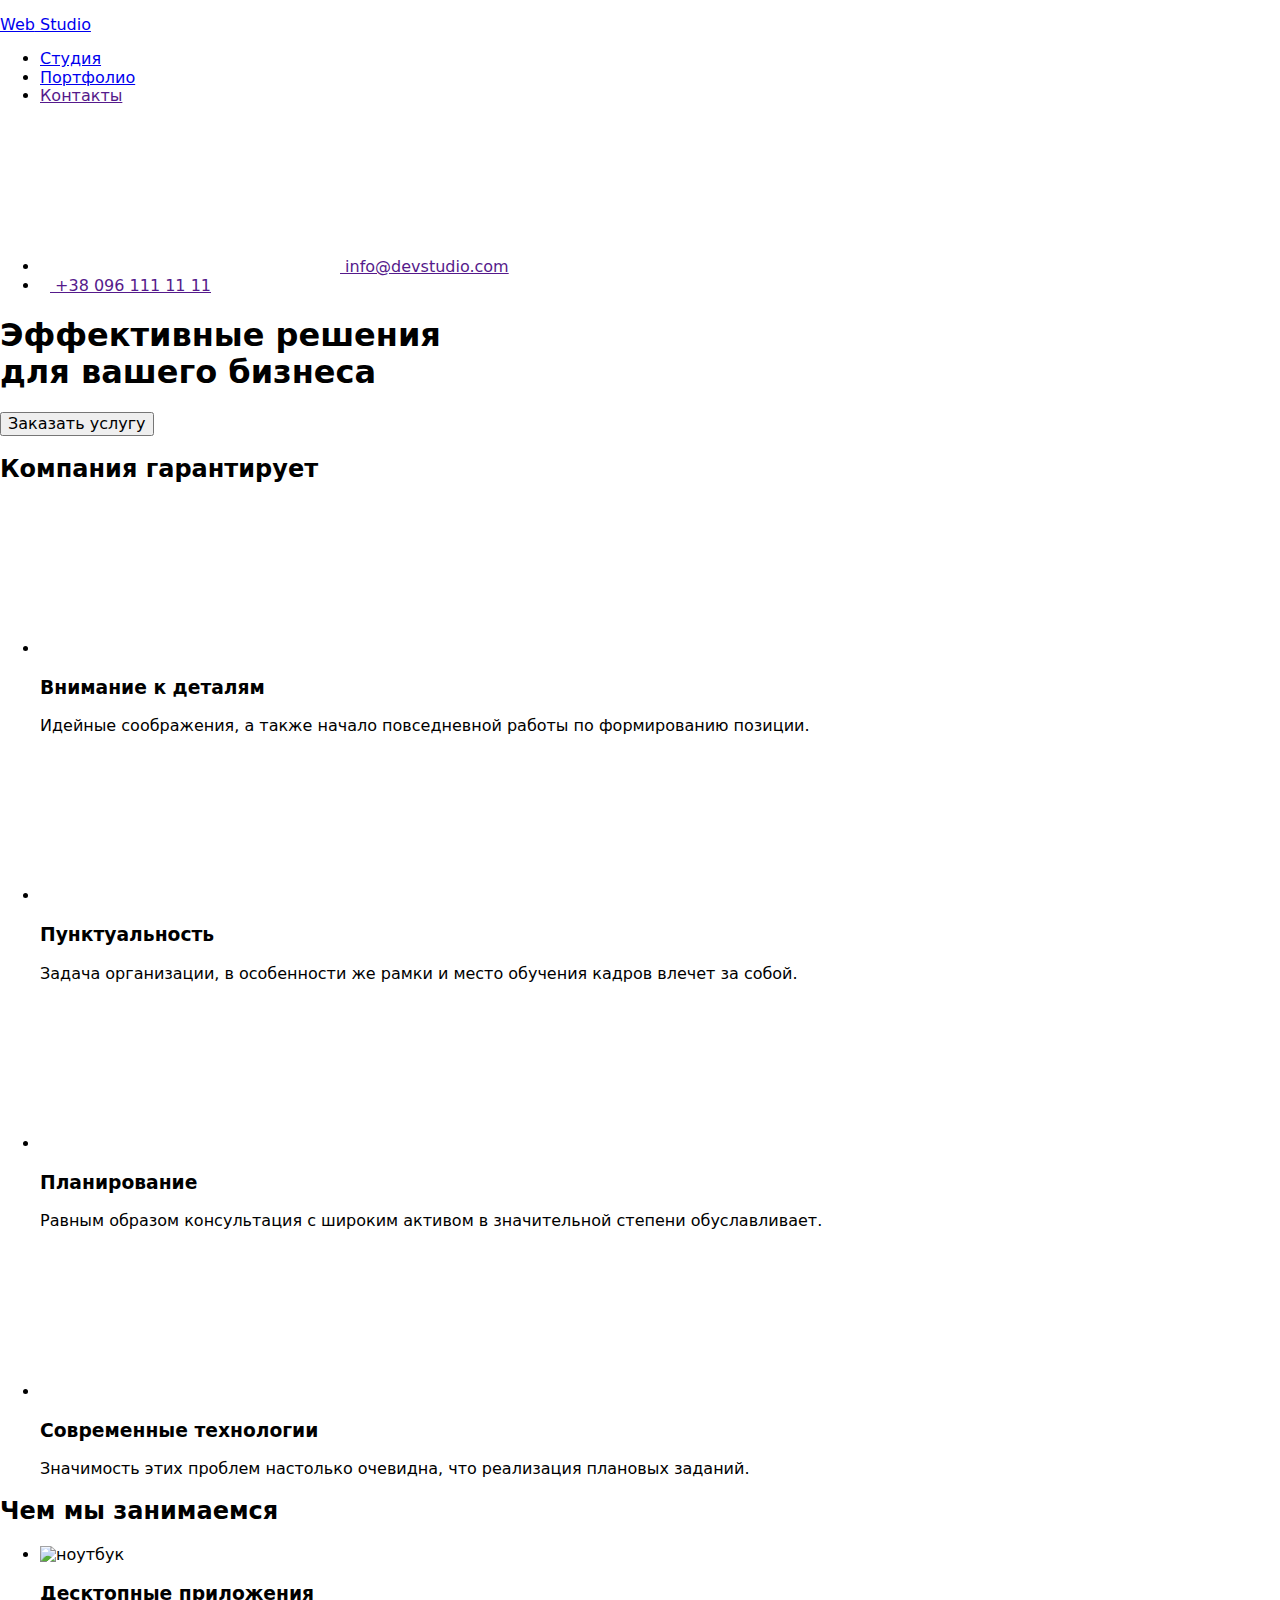
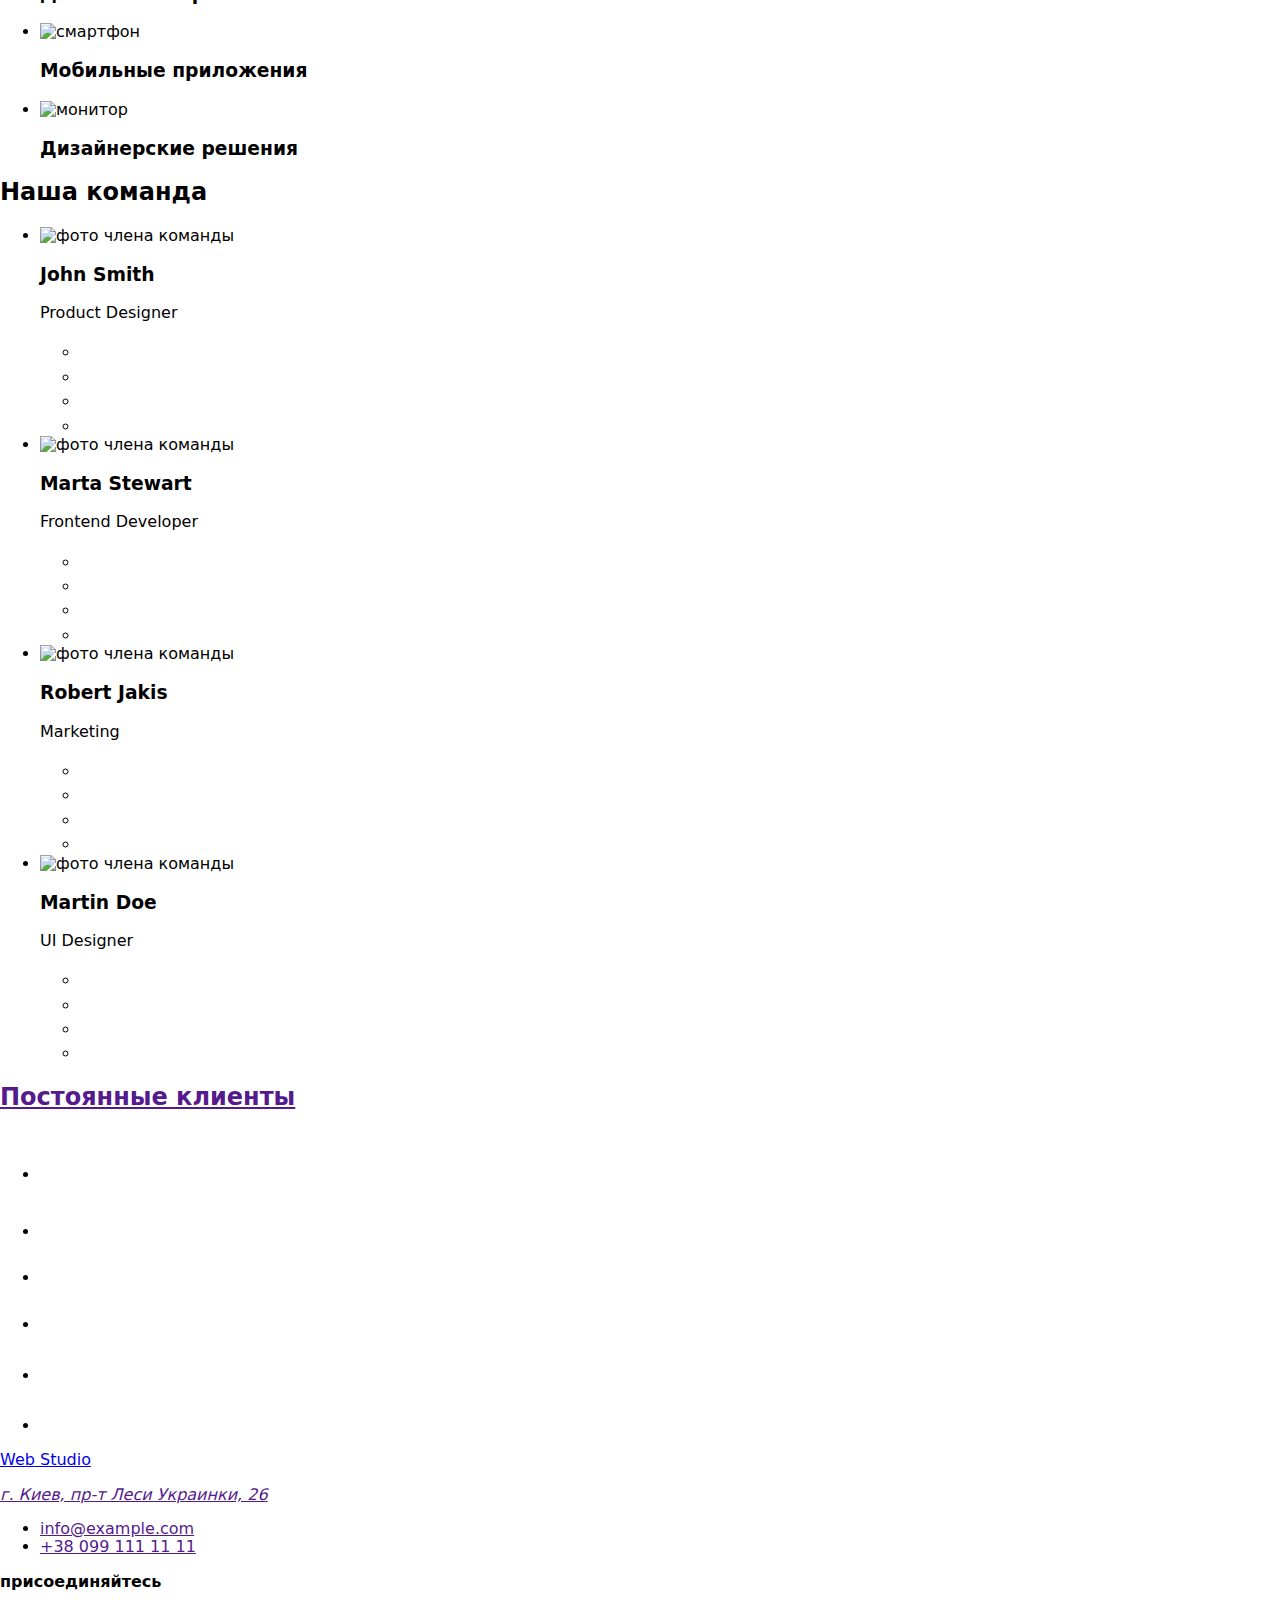
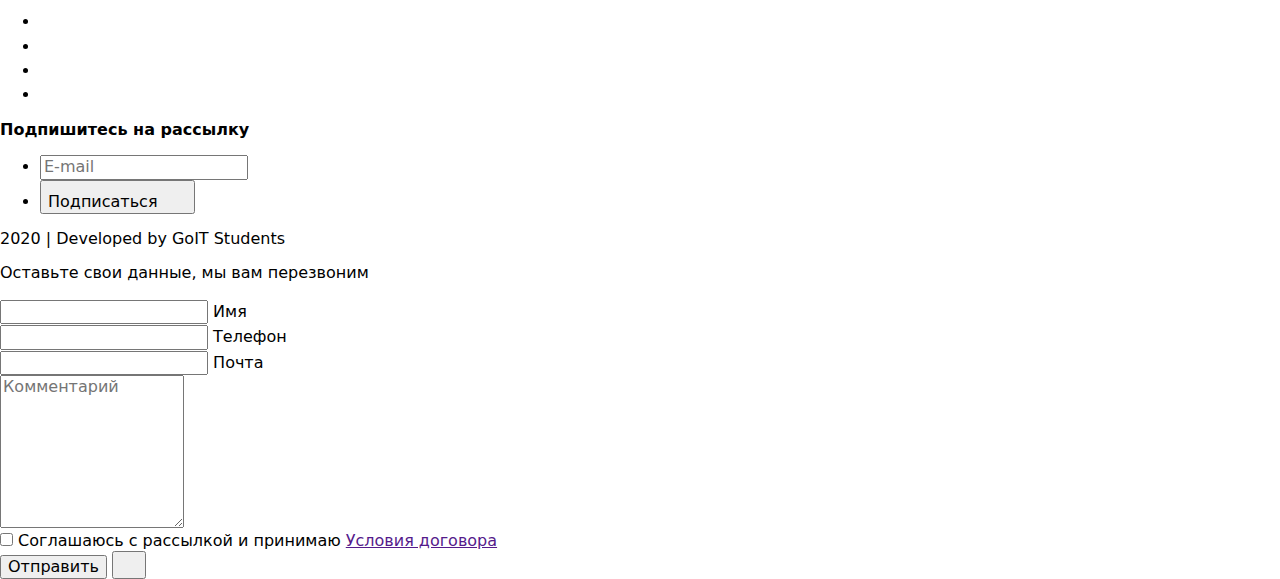
==== index.html @ c58aa024 "Переносит файлы из 6дз в 7дз" ====
<!DOCTYPE html>
<html lang="ru">
  <head>
    <meta charset="UTF-8" />
    <meta name="viewport" content="width=device-width, initial-scale=1.0" />
    <title>Document</title>
    <link
      href="https://fonts.googleapis.com/css2?family=Raleway:wght@700&family=Roboto:wght@400;500;700;900&display=swap"
      rel="stylesheet"
    />
    <link
      rel="stylesheet"
      href="https://cdnjs.cloudflare.com/ajax/libs/modern-normalize/0.6.0/modern-normalize.min.css"
    />
    <link rel="stylesheet" href="./css/styles.css" />
  </head>
  <body>
    <!--Шапка сайта-->
    <header class="page-header">
      <div class="container main-nav">
        <nav class="nav">
          <a href="./" class="logo">
            <p class="logo-words">
              <span class="logo-accent">Web</span> Studio
            </p>
          </a>
          <ul class="site-nav list">
            <li class="item">
              <a href="./index.html" class="link current">Студия</a>
            </li>
            <li class="item">
              <a href="./portfolio.html" class="link">Портфолио</a>
            </li>
            <li class="item"><a href="" class="link">Контакты</a></li>
          </ul>
        </nav>
        <ul class="contacts">
          <li class="item">
            <a href="" class="link">
              <svg class="link-icon">
                <use href="./images/sprite.svg#icon-envelope"></use>
                <desc>электронная почта</desc>
              </svg>
              info@devstudio.com
            </a>
          </li>
          <li class="item">
            <a href="" class="link">
              <svg class="link-icon" width="10" height="14.94">
                <use href="./images/sprite.svg#icon-smartphone"></use>
                <desc>смартфон</desc>
              </svg>
              +38 096 111 11 11
            </a>
          </li>
        </ul>
      </div>
    </header>

    <main>
      <!--Герой-->
      <section class="hero">
        <div class="hero-container overlay">
          <h1 class="hero-title">
            Эффективные решения <br />
            для вашего бизнеса
          </h1>
          <button type="button" class="button secondary" data-modal-open>
            Заказать услугу
          </button>
        </div>
      </section>

      <!--Преимущества-->
      <section class="section one">
        <div class="container">
          <h2 class="section-title visually-hidden">Компания гарантирует</h2>
          <ul class="feature-list list">
            <li class="element">
              <div class="advantages">
                <svg width="65.32">
                  <use href="./images/sprite.svg#icon-antenna"></use>
                  <desc>антена</desc>
                </svg>
              </div>
              <h3 class="title">Внимание к деталям</h3>
              <p class="text">
                Идейные соображения, а также начало повседневной работы по
                формированию позиции.
              </p>
            </li>
            <li class="element">
              <div class="advantages">
                <svg width="70">
                  <use href="./images/sprite.svg#icon-clock"></use>
                  <desc>часы</desc>
                </svg>
              </div>
              <h3 class="title">Пунктуальность</h3>
              <p class="text">
                Задача организации, в особенности же рамки и место обучения
                кадров влечет за собой.
              </p>
            </li>
            <li class="element">
              <div class="advantages">
                <svg width="70">
                  <use href="./images/sprite.svg#icon-vector"></use>
                  <desc>вектор</desc>
                </svg>
              </div>
              <h3 class="title">Планирование</h3>
              <p class="text">
                Равным образом консультация с широким активом в значительной
                степени обуславливает.
              </p>
            </li>
            <li class="element">
              <div class="advantages">
                <svg width="70">
                  <use href="./images/sprite.svg#icon-astronaut"></use>
                  <desc>астронавт</desc>
                </svg>
              </div>
              <h3 class="title">Современные технологии</h3>
              <p class="text">
                Значимость этих проблем настолько очевидна, что реализация
                плановых заданий.
              </p>
            </li>
          </ul>
        </div>
      </section>

      <!--Чем мы занимаемся-->
      <section class="section">
        <div class="container main-work">
          <h2 class="section-title">Чем мы занимаемся</h2>
          <ul class="work-list list">
            <li class="element activity">
              <img
                class="img-list"
                src="./images/growing-business.jpg"
                alt="ноутбук"
                width="370"
              />
              <h3 class="title working">Десктопные приложения</h3>
            </li>
            <li class="element activity">
              <img
                class="img-list"
                src="./images/box.jpg"
                alt="смартфон"
                width="370"
              />
              <h3 class="title working">Мобильные приложения</h3>
            </li>
            <li class="element activity">
              <img
                class="img-list"
                src="./images/borders.jpg"
                alt="монитор"
                width="370"
              />
              <h3 class="title working">Дизайнерские решения</h3>
            </li>
          </ul>
        </div>
      </section>

      <!--Наша команда-->
      <section class="section team">
        <div class="container main-team">
          <h2 class="section-title">Наша команда</h2>
          <ul class="team-list list">
            <li class="element shadow-box">
              <img
                class="img-team"
                src="./images/img.jpg"
                alt="фото члена команды"
                width="270"
              />
              <div class="profile">
                <h3 class="title">John Smith</h3>
                <p class="position">Product Designer</p>
                <ul class="list main-network">
                  <li class="network">
                    <a href="" class="network-link">
                      <svg width="20" height="20" class="icon">
                        <use href="./images/sprite.svg#icon-instagram-2"></use>
                        <desc>инстаграм</desc>
                      </svg>
                    </a>
                  </li>
                  <li class="network">
                    <a href="" class="network-link">
                      <svg width="20" height="20" class="icon">
                        <use href="./images/sprite.svg#icon-twitter-1"></use>
                        <desc>твиттер</desc>
                      </svg>
                    </a>
                  </li>
                  <li class="network">
                    <a href="" class="network-link">
                      <svg width="20" height="20" class="icon">
                        <use href="./images/sprite.svg#icon-facebook-1"></use>
                        <desc>фейсбук</desc>
                      </svg>
                    </a>
                  </li>
                  <li class="network">
                    <a href="" class="network-link">
                      <svg width="20" height="20" class="icon">
                        <use href="./images/sprite.svg#icon-linkedin-1"></use>
                        <desc lang="en">LinkedIn</desc>
                      </svg>
                    </a>
                  </li>
                </ul>
              </div>
            </li>
            <li class="element shadow-box">
              <img
                class="img-team"
                src="./images/img-1.jpg"
                alt="фото члена команды"
                width="270"
              />
              <div class="profile">
                <h3 class="title">Marta Stewart</h3>
                <p class="position">Frontend Developer</p>
                <ul class="list main-network">
                  <li class="network">
                    <a href="" class="network-link">
                      <svg width="20" height="20" class="icon">
                        <use href="./images/sprite.svg#icon-instagram-2"></use>
                        <desc>инстаграм</desc>
                      </svg>
                    </a>
                  </li>
                  <li class="network">
                    <a href="" class="network-link">
                      <svg width="20" height="20" class="icon">
                        <use href="./images/sprite.svg#icon-twitter-1"></use>
                        <desc>твиттер</desc>
                      </svg>
                    </a>
                  </li>
                  <li class="network">
                    <a href="" class="network-link">
                      <svg width="20" height="20" class="icon">
                        <use href="./images/sprite.svg#icon-facebook-1"></use>
                        <desc>фейсбук</desc>
                      </svg>
                    </a>
                  </li>
                  <li class="network">
                    <a href="" class="network-link">
                      <svg width="20" height="20" class="icon">
                        <use href="./images/sprite.svg#icon-linkedin-1"></use>
                        <desc lang="en">LinkedIn</desc>
                      </svg>
                    </a>
                  </li>
                </ul>
              </div>
            </li>
            <li class="element shadow-box">
              <img
                class="img-team"
                src="./images/img-2.jpg"
                alt="фото члена команды"
                width="270"
              />
              <div class="profile">
                <h3 class="title">Robert Jakis</h3>
                <p class="position">Marketing</p>
                <ul class="list main-network">
                  <li class="network">
                    <a href="" class="network-link">
                      <svg width="20" height="20" class="icon">
                        <use href="./images/sprite.svg#icon-instagram-2"></use>
                        <desc>инстаграм</desc>
                      </svg>
                    </a>
                  </li>
                  <li class="network">
                    <a href="" class="network-link">
                      <svg width="20" height="20" class="icon">
                        <use href="./images/sprite.svg#icon-twitter-1"></use>
                        <desc>твиттер</desc>
                      </svg>
                    </a>
                  </li>
                  <li class="network">
                    <a href="" class="network-link">
                      <svg width="20" height="20" class="icon">
                        <use href="./images/sprite.svg#icon-facebook-1"></use>
                        <desc>фейсбук</desc>
                      </svg>
                    </a>
                  </li>
                  <li class="network">
                    <a href="" class="network-link">
                      <svg width="20" height="20" class="icon">
                        <use href="./images/sprite.svg#icon-linkedin-1"></use>
                        <desc lang="en">LinkedIn</desc>
                      </svg>
                    </a>
                  </li>
                </ul>
              </div>
            </li>
            <li class="element shadow-box">
              <img
                class="img-team"
                src="./images/img-3.jpg"
                alt="фото члена команды"
                width="270"
              />
              <div class="profile">
                <h3 class="title">Martin Doe</h3>
                <p class="position">UI Designer</p>
                <ul class="list main-network">
                  <li class="network">
                    <a href="" class="network-link">
                      <svg width="20" height="20" class="icon">
                        <use href="./images/sprite.svg#icon-instagram-2"></use>
                        <desc>инстаграм</desc>
                      </svg>
                    </a>
                  </li>
                  <li class="network">
                    <a href="" class="network-link">
                      <svg width="20" height="20" class="icon">
                        <use href="./images/sprite.svg#icon-twitter-1"></use>
                        <desc>твиттер</desc>
                      </svg>
                    </a>
                  </li>
                  <li class="network">
                    <a href="" class="network-link">
                      <svg width="20" height="20" class="icon">
                        <use href="./images/sprite.svg#icon-facebook-1"></use>
                        <desc>фейсбук</desc>
                      </svg>
                    </a>
                  </li>
                  <li class="network">
                    <a href="" class="network-link">
                      <svg width="20" height="20" class="icon">
                        <use href="./images/sprite.svg#icon-linkedin-1"></use>
                        <desc lang="en">LinkedIn</desc>
                      </svg>
                    </a>
                  </li>
                </ul>
              </div>
            </li>
          </ul>
        </div>
      </section>

      <section class="section">
        <div class="container">
          <a href="" class="customers-title">
            <h2 class="section-title">Постоянные клиенты</h2>
          </a>
          <ul class="list customers">
            <li class="examples">
              <a href="" class="examples-icon">
                <svg width="44.27" height="49.23" class="icon">
                  <use href="./images/sprite.svg#icon-client-1"></use>
                  <desc>клиент1</desc>
                </svg>
              </a>
            </li>
            <li class="examples">
              <a href="" class="examples-icon">
                <svg width="40" height="52" class="icon">
                  <use href="./images/sprite.svg#icon-client-2"></use>
                  <desc>клиент2</desc>
                </svg>
              </a>
            </li>
            <li class="examples">
              <a href="" class="examples-icon">
                <svg width="41" height="42.06" class="icon">
                  <use href="./images/sprite.svg#icon-client-3"></use>
                  <desc>клиент3</desc>
                </svg>
              </a>
            </li>
            <li class="examples">
              <a href="" class="examples-icon">
                <svg width="79.66" height="42.02" class="icon">
                  <use href="./images/sprite.svg#icon-client-4"></use>
                  <desc>клиент4</desc>
                </svg>
              </a>
            </li>
            <li class="examples">
              <a href="" class="examples-icon">
                <svg width="59" height="47" class="icon">
                  <use href="./images/sprite.svg#icon-client-5"></use>
                  <desc>клиент5</desc>
                </svg>
              </a>
            </li>
            <li class="examples">
              <a href="" class="examples-icon">
                <svg width="88.48" height="45.44" class="icon">
                  <use href="./images/sprite.svg#icon-client-6"></use>
                  <desc>клиент6</desc>
                </svg>
              </a>
            </li>
          </ul>
        </div>
      </section>
    </main>

    <!--Футер-->
    <footer class="footer">
      <div class="container">
        <div class="main-footer">
          <div>
            <a href="/" class="footer-logo hover">
              <p class="footer-words"><span class="accent">Web</span> Studio</p>
            </a>

            <address class="address">
              <a href="" class="address-list"
                >г. Киев, пр-т Леси Украинки, 26 <br />
              </a>
            </address>
            <ul class="address-link">
              <li>
                <a href="" class="address-contact">info@example.com</a>
              </li>
              <li>
                <a href="" class="address-contact">+38 099 111 11 11</a>
              </li>
            </ul>
          </div>
          <div class="">
            <div class="subscription-hover">
              <b class="subscription hover">присоединяйтесь</b>
            </div>
            <ul class="list main-network">
              <li class="network">
                <a
                  href=""
                  class="item item-icon"
                  aria-label="Ссылка на Instagram"
                >
                  <svg width="20" height="20" class="icon-color">
                    <use href="./images/sprite.svg#icon-instagram-2"></use>
                    <desc>инстаграм</desc>
                  </svg>
                </a>
              </li>
              <li class="network">
                <a
                  href=""
                  class="item item-icon"
                  aria-label="Ссылка на Twitter"
                >
                  <svg width="20" height="20" class="icon-color">
                    <use href="./images/sprite.svg#icon-twitter-1"></use>
                    <desc>твиттер</desc>
                  </svg>
                </a>
              </li>
              <li class="network">
                <a
                  href=""
                  class="item item-icon"
                  aria-label="Ссылка на Facebook"
                >
                  <svg width="20" height="20" class="icon-color">
                    <use href="./images/sprite.svg#icon-facebook-1"></use>
                    <desc>фейсбук</desc>
                  </svg>
                </a>
              </li>
              <li class="network">
                <a
                  href=""
                  class="item item-icon"
                  aria-label="Ссылка на LinkedIn"
                >
                  <svg width="20" height="20" class="icon-color">
                    <use href="./images/sprite.svg#icon-linkedin-1"></use>
                    <desc lang="en">LinkedIn</desc>
                  </svg>
                </a>
              </li>
            </ul>
          </div>
          <div class="footer-contacts">
            <b class="subscription hover">Подпишитесь на рассылку</b>
            <form autocomplete="off">
              <ul class="submit-list">
                <li class="submit-element">
                  <input
                    class="submit-mail"
                    id="mail"
                    type="email"
                    name="mail"
                    placeholder="E-mail"
                  />
                </li>
                <li>
                  <button class="submit submit-button" type="submit">
                    Подписаться
                    <svg width="24" height="24" class="">
                      <use href="./images/sprite.svg#icon-icon-send"></use>
                    </svg>
                  </button>
                </li>
              </ul>
            </form>
          </div>
        </div>
        <p class="developed container">2020 | Developed by GoIT Students</p>
      </div>
    </footer>
    <div class="backdrop is-hidden" data-modal>
      <div class="modal">
        <form class="form js-speaker-form" autocomplete="off">
          <p class="modal-text">
            Оставьте свои данные, мы вам перезвоним
          </p>
          <div class="form-field">
            <input
              class="form-input"
              type="text"
              name="name"
              id="name"
              placeholder=" "
            />
            <label for="name" class="form-lable">Имя</label>
            <svg width="18" height="18" class="form-icon">
              <use href="./images/sprite.svg#icon-person-black"></use>
            </svg>
          </div>
          <div class="form-field">
            <input
              class="form-input"
              type="tel"
              name="tel"
              id="tel"
              placeholder=" "
            />
            <label for="tel" class="form-lable">Телефон</label>
            <svg width="18" height="18" class="form-icon">
              <use href="./images/sprite.svg#icon-phone-black"></use>
            </svg>
          </div>
          <div class="form-field">
            <input
              class="form-input"
              type="email"
              name="email"
              id="email"
              placeholder=" "
            />
            <label for="email" class="form-lable">Почта</label>
            <svg width="18" height="18" class="form-icon">
              <use href="./images/sprite.svg#icon-email-black"></use>
            </svg>
          </div>
          <div class="form-comment">
            <textarea
              name="comment"
              id="comment"
              rows="8"
              placeholder="Комментарий"
            ></textarea>
          </div>

          <div class="policy">
            <label class="lable">
              <input class="checkbox" type="checkbox" name="policy" />
              <span class="checkbox-icon"></span>
              <span class="agreement">
                Соглашаюсь с рассылкой и принимаю
              </span>
              <a class="agreement-conditions" href="">Условия договора</a>
            </label>
          </div>
          <button class="submit" type="submit">Отправить</button>
          <button class="close" data-modal-close>
            <svg width="18" height="18" class="">
              <use href="./images/sprite.svg#icon-close-black"></use>
            </svg>
          </button>
        </form>
      </div>
    </div>
    <script src="./js/modal.js"></script>
    <script>
      (() => {
        document
          .querySelector('.js-speaker-form')
          .addEventListener('submit', e => {
            e.preventDefault();

            new FormData(e.currentTarget).forEach((value, name) =>
              console.log(`${name}: ${value}`),
            );

            e.currentTarget.reset();
          });
      })();
    </script>
  </body>
</html>
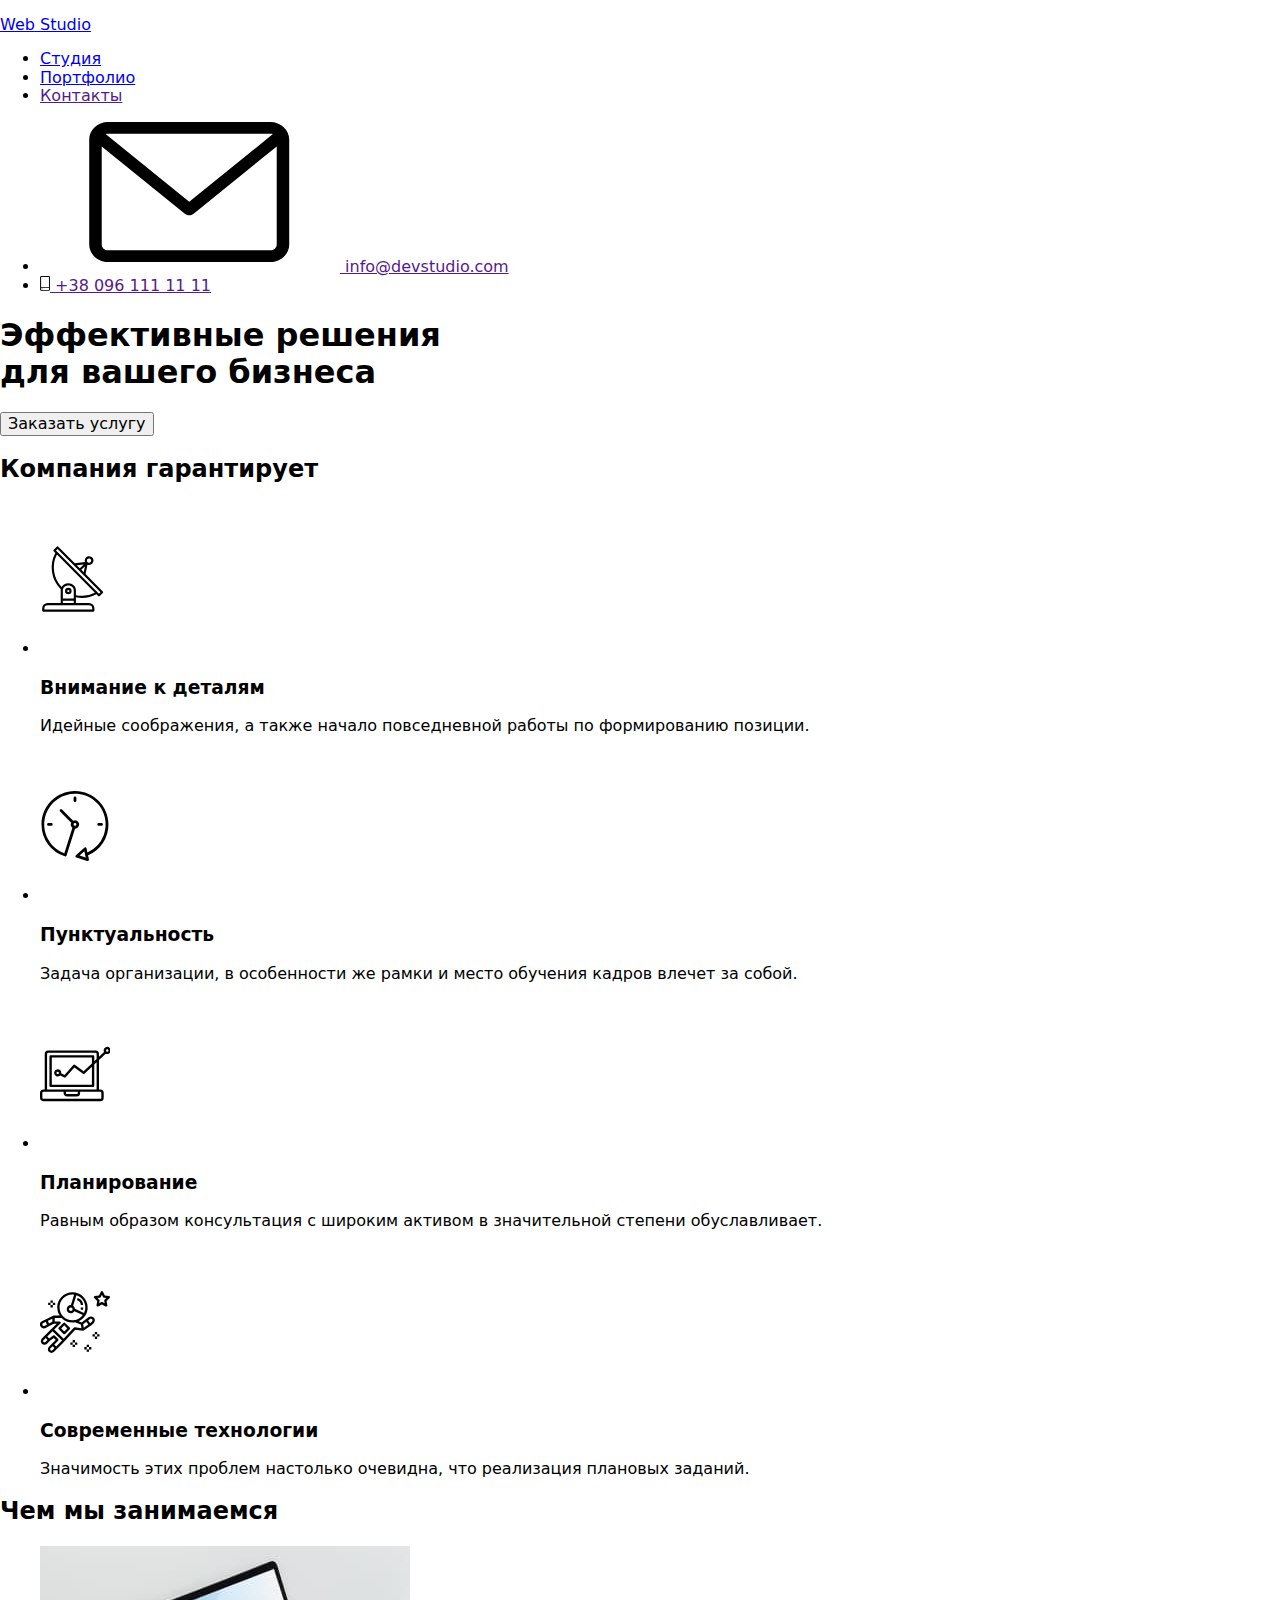
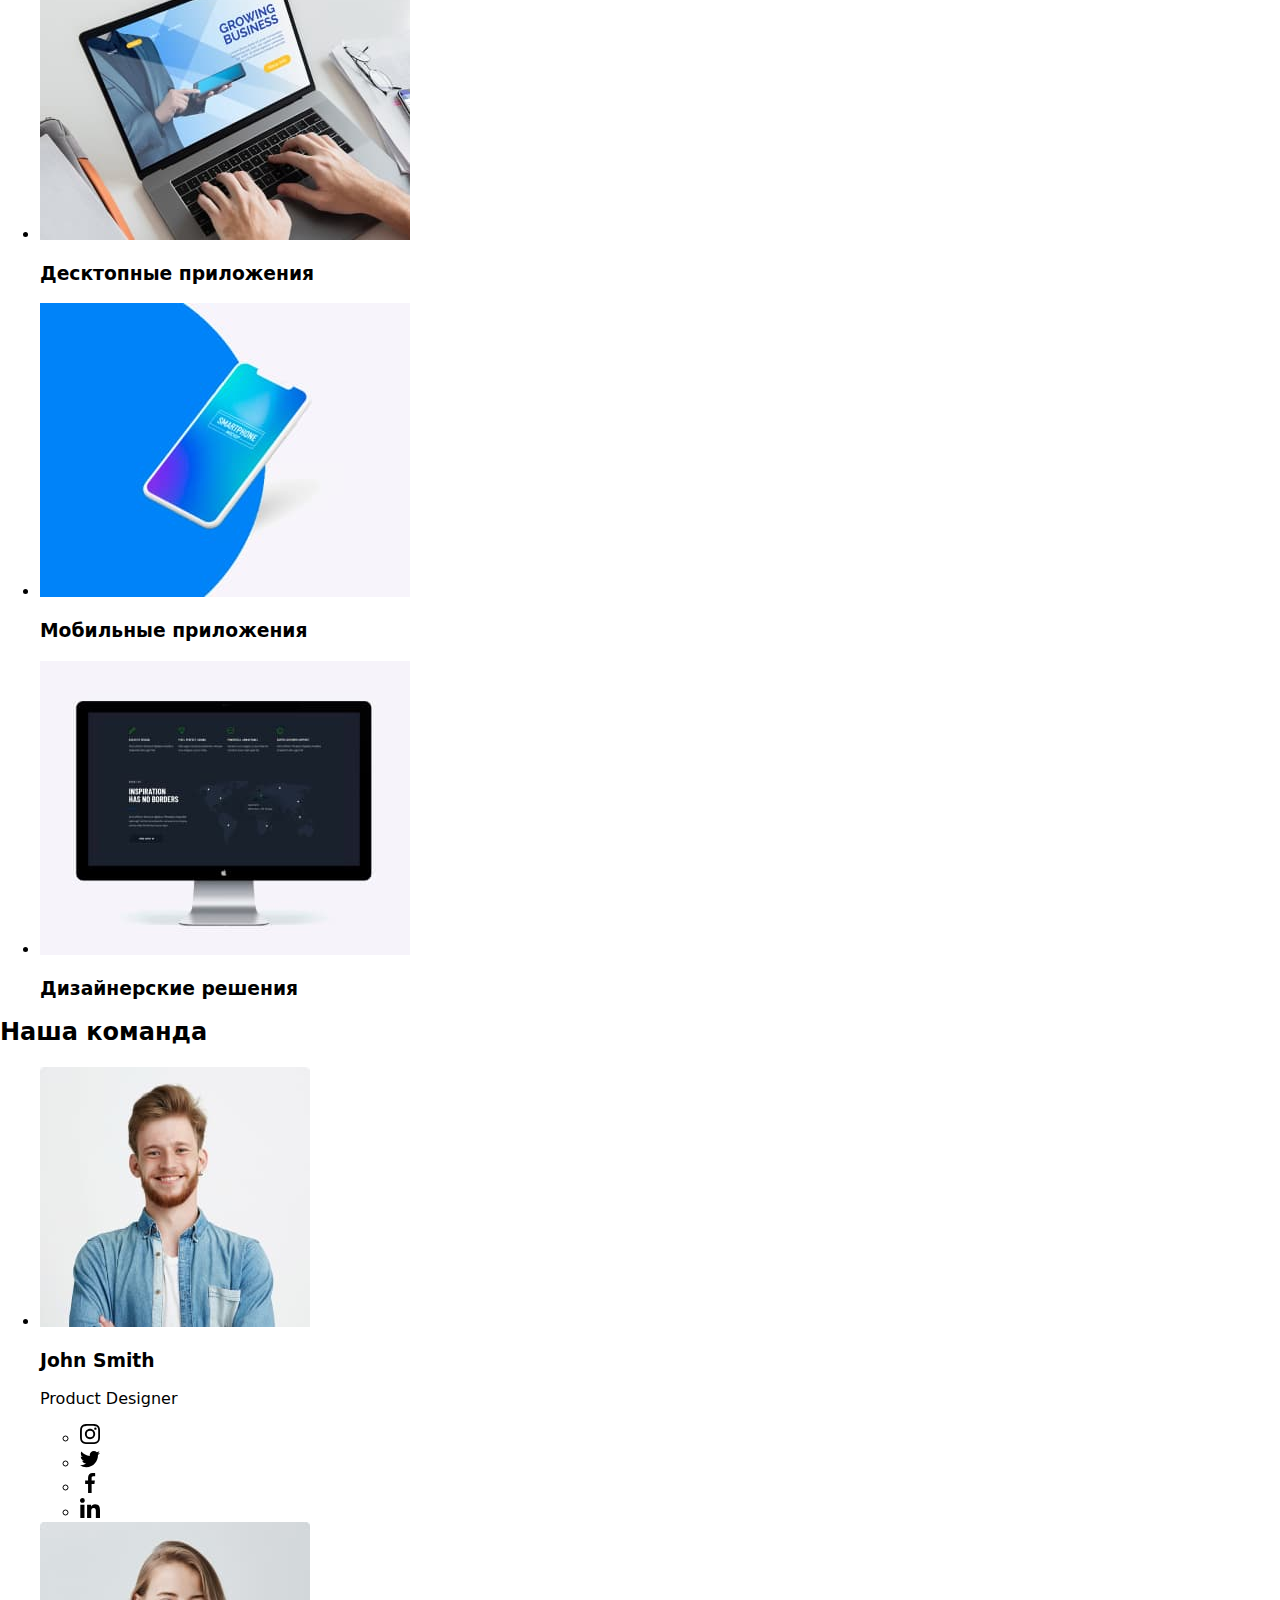
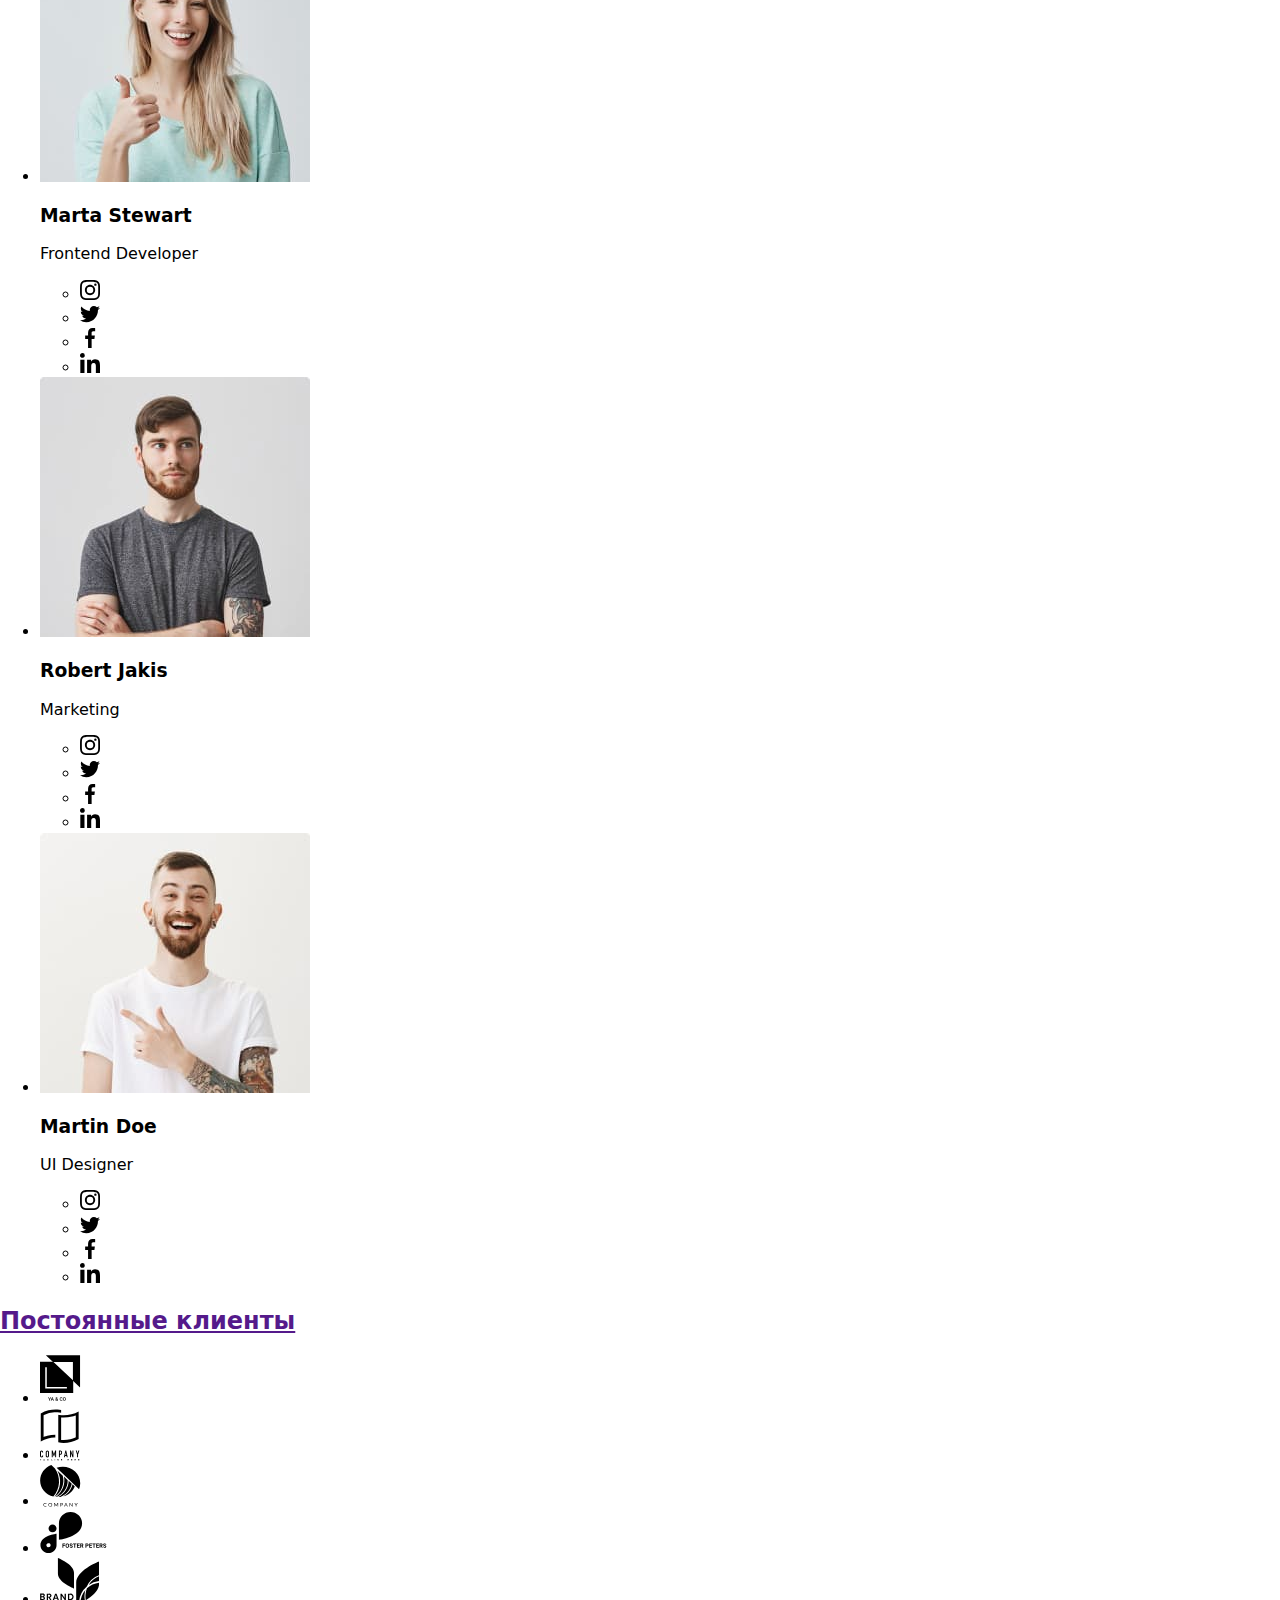
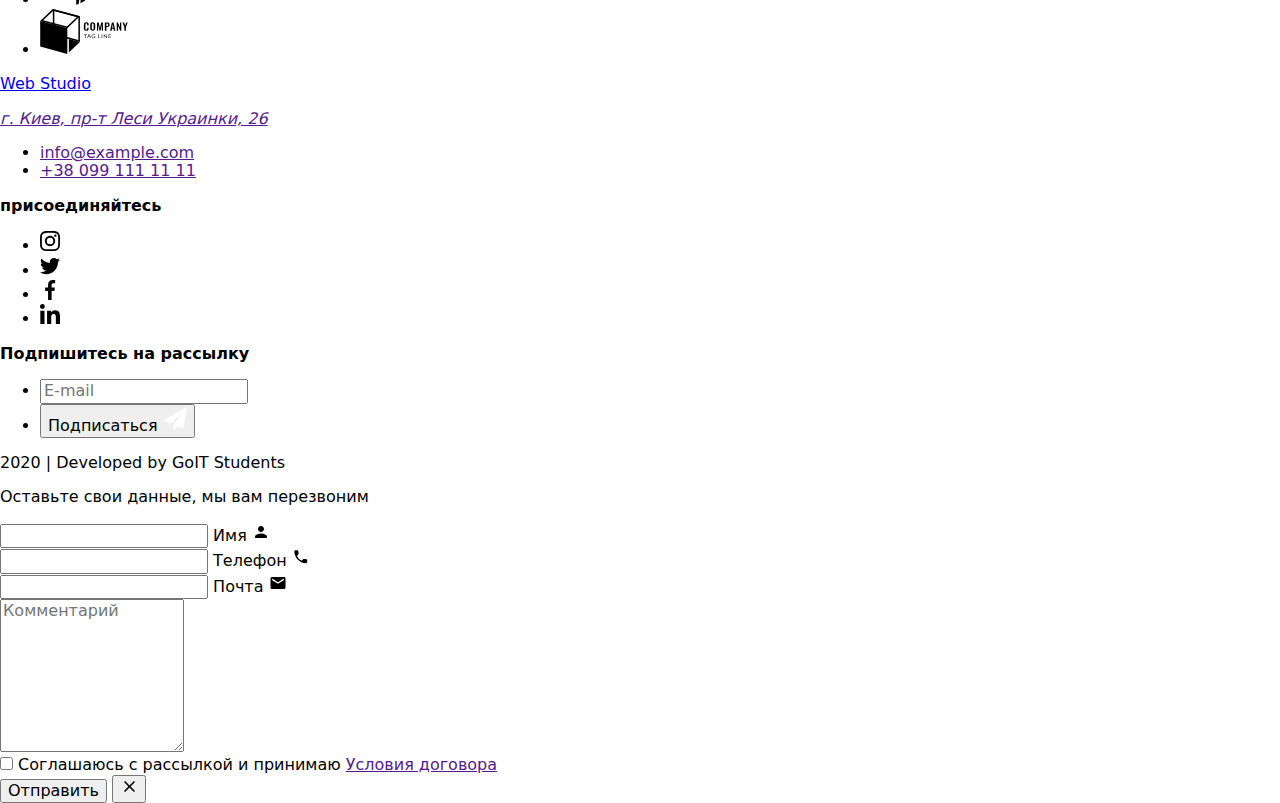
==== commit be63fb29: "Добавляет переменные в scss" ====
--- a/index.html
+++ b/index.html
@@ -12,7 +12,7 @@
       rel="stylesheet"
       href="https://cdnjs.cloudflare.com/ajax/libs/modern-normalize/0.6.0/modern-normalize.min.css"
     />
-    <link rel="stylesheet" href="./css/styles.css" />
+    <link rel="stylesheet" href="./css/main.min.css" />
   </head>
   <body>
     <!--Шапка сайта-->
--- a/css/main.min.css
+++ b/css/main.min.css
@@ -0,0 +1 @@
+/* No CSS *//*# sourceMappingURL=main.min.css.map */